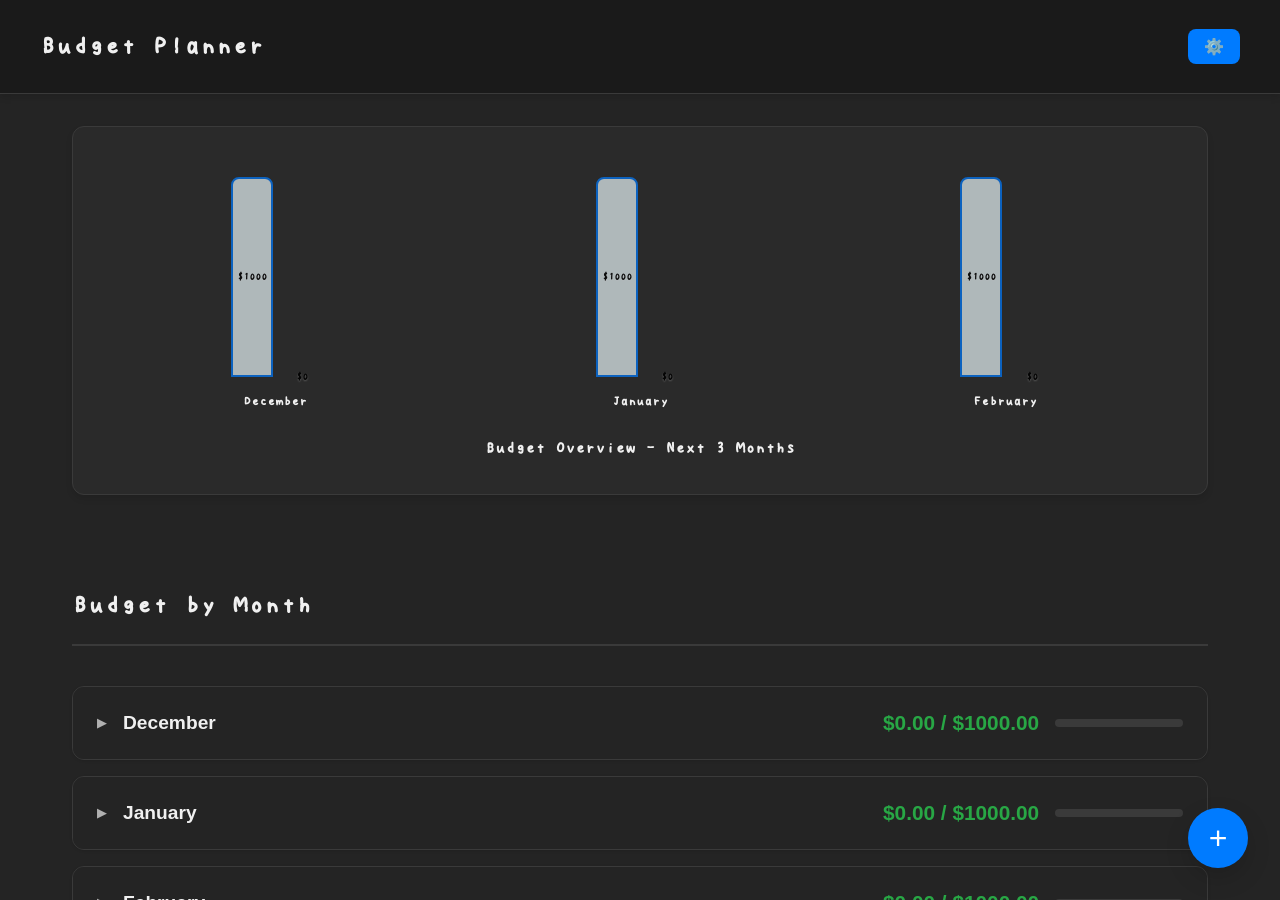
==== index.html @ 9fd1c49a "graph fixes and dragging fixes" ====
<!doctype html>
<html lang="en">
  <head>
    <meta charset="UTF-8" />
    <meta name="viewport" content="width=device-width, initial-scale=1.0" />
    <meta name="description" content="Budget Planner - Plan your monthly budget and track spending with custom lists" />
    <meta name="theme-color" content="#007bff" />
    <meta name="apple-mobile-web-app-capable" content="yes" />
    <meta name="apple-mobile-web-app-status-bar-style" content="black-translucent" />
    <meta name="apple-mobile-web-app-title" content="Budget Planner" />

    <link rel="manifest" href="/manifest.json" />
    <link rel="icon" type="image/svg+xml" href="/vite.svg" />
    <link rel="apple-touch-icon" href="/icons/apple-touch-icon.png" />

    <title>Budget Planner</title>
    <script type="module" crossorigin src="https://kat-the-kat.github.io/BudgetPlannerApp/assets/index-BSyEYRcj.js"></script>
    <link rel="stylesheet" crossorigin href="https://kat-the-kat.github.io/BudgetPlannerApp/assets/index-BJJM80VY.css">
  </head>
  <body>
    <div id="root"></div>

    <script>
      if ('serviceWorker' in navigator) {
        window.addEventListener('load', () => {
          navigator.serviceWorker.register('/sw.js').catch(() => {
            // Service worker registration failed, app will still work
          });
        });
      }
    </script>
  </body>
</html>
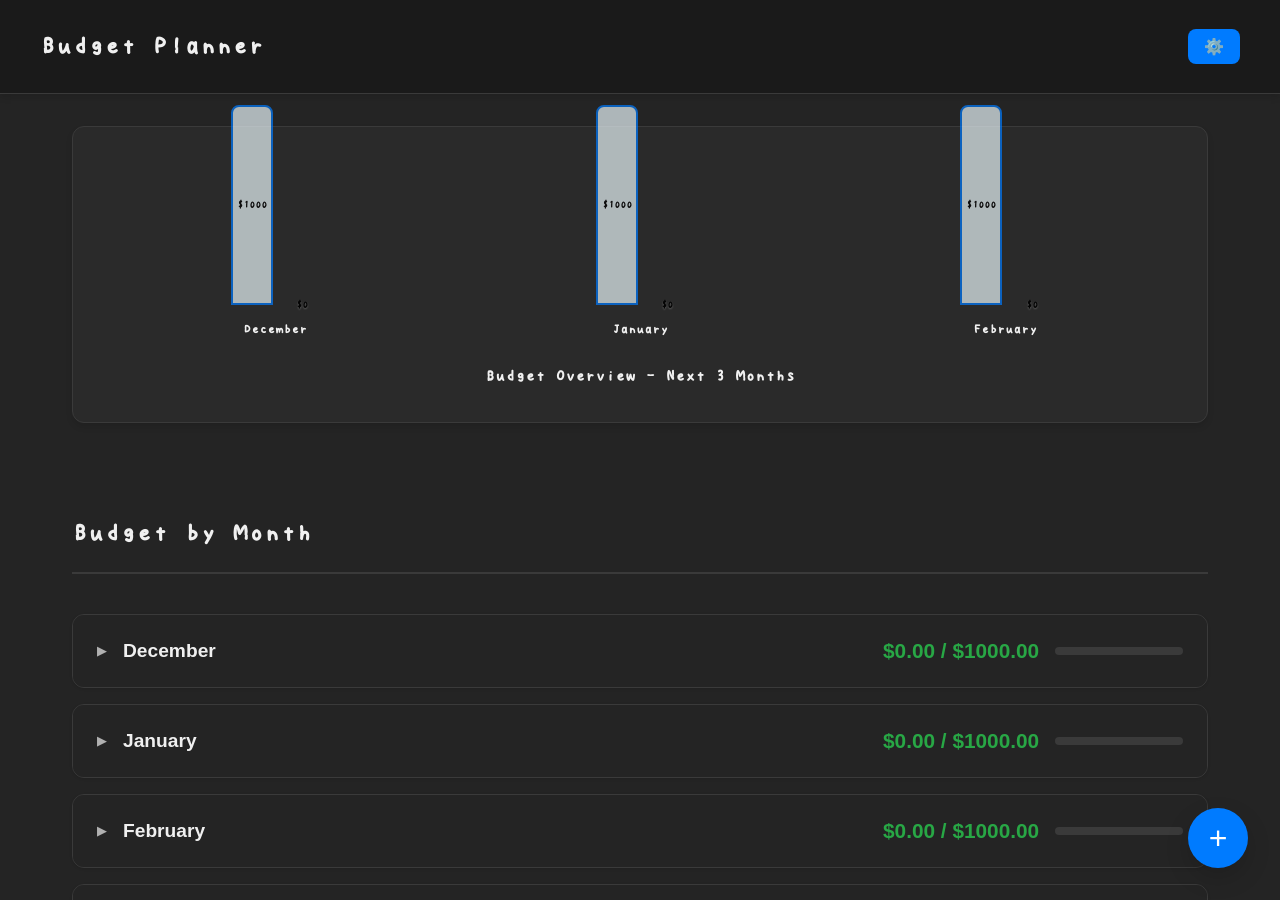
==== commit 93672a04: "graph fix" ====
--- a/index.html
+++ b/index.html
@@ -14,8 +14,8 @@
     <link rel="apple-touch-icon" href="/icons/apple-touch-icon.png" />
 
     <title>Budget Planner</title>
-    <script type="module" crossorigin src="https://kat-the-kat.github.io/BudgetPlannerApp/assets/index-BSyEYRcj.js"></script>
-    <link rel="stylesheet" crossorigin href="https://kat-the-kat.github.io/BudgetPlannerApp/assets/index-BJJM80VY.css">
+    <script type="module" crossorigin src="https://kat-the-kat.github.io/BudgetPlannerApp/assets/index-BXq7tAff.js"></script>
+    <link rel="stylesheet" crossorigin href="https://kat-the-kat.github.io/BudgetPlannerApp/assets/index-J8LOmpBS.css">
   </head>
   <body>
     <div id="root"></div>
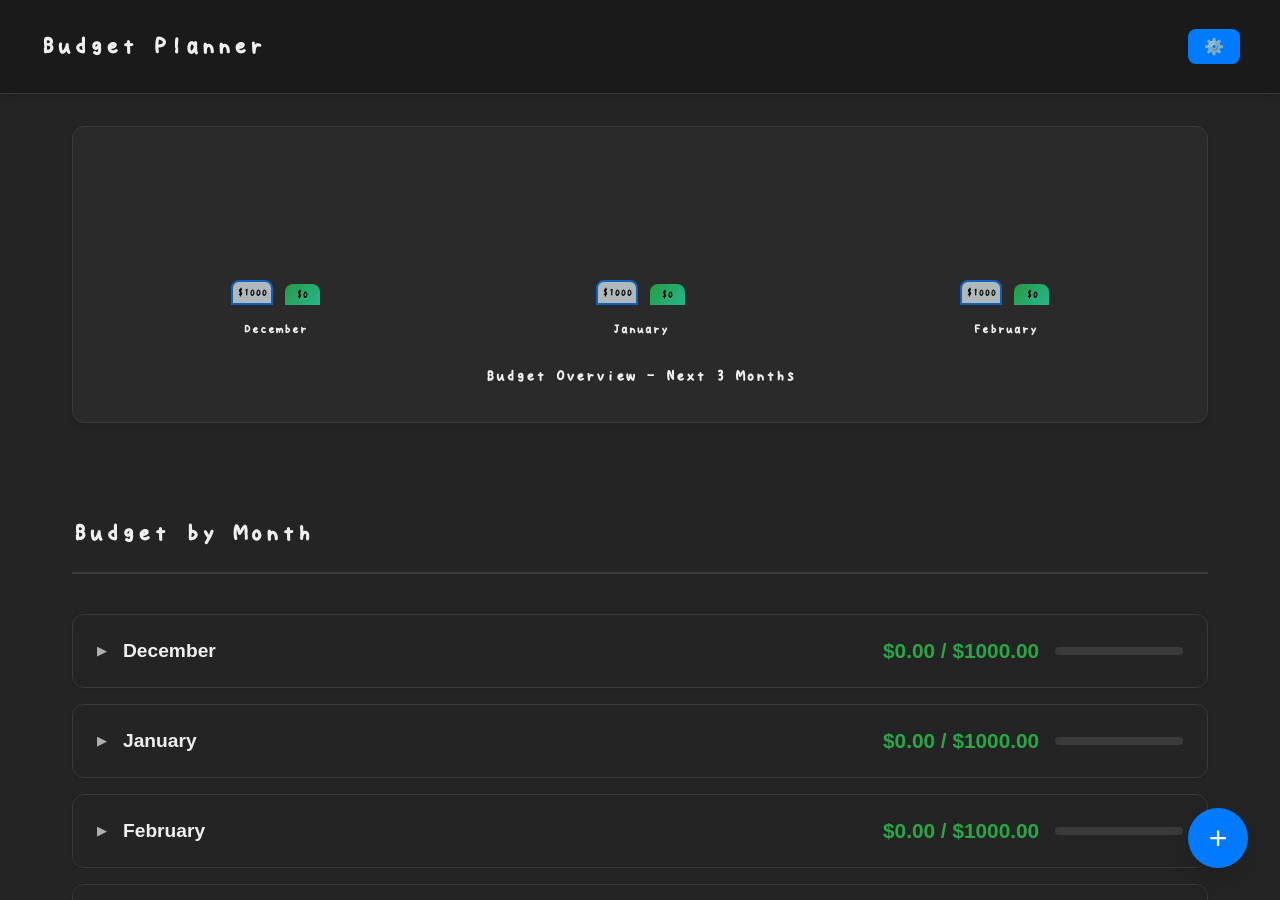
==== commit 383c813e: "Graph fixes" ====
--- a/index.html
+++ b/index.html
@@ -1,33 +1,33 @@
-<!doctype html>
-<html lang="en">
-  <head>
-    <meta charset="UTF-8" />
-    <meta name="viewport" content="width=device-width, initial-scale=1.0" />
-    <meta name="description" content="Budget Planner - Plan your monthly budget and track spending with custom lists" />
-    <meta name="theme-color" content="#007bff" />
-    <meta name="apple-mobile-web-app-capable" content="yes" />
-    <meta name="apple-mobile-web-app-status-bar-style" content="black-translucent" />
-    <meta name="apple-mobile-web-app-title" content="Budget Planner" />
-
-    <link rel="manifest" href="/manifest.json" />
-    <link rel="icon" type="image/svg+xml" href="/vite.svg" />
-    <link rel="apple-touch-icon" href="/icons/apple-touch-icon.png" />
-
-    <title>Budget Planner</title>
-    <script type="module" crossorigin src="https://kat-the-kat.github.io/BudgetPlannerApp/assets/index-BXq7tAff.js"></script>
-    <link rel="stylesheet" crossorigin href="https://kat-the-kat.github.io/BudgetPlannerApp/assets/index-J8LOmpBS.css">
-  </head>
-  <body>
-    <div id="root"></div>
-
-    <script>
-      if ('serviceWorker' in navigator) {
-        window.addEventListener('load', () => {
-          navigator.serviceWorker.register('/sw.js').catch(() => {
-            // Service worker registration failed, app will still work
-          });
-        });
-      }
-    </script>
-  </body>
-</html>
+<!doctype html>
+<html lang="en">
+  <head>
+    <meta charset="UTF-8" />
+    <meta name="viewport" content="width=device-width, initial-scale=1.0" />
+    <meta name="description" content="Budget Planner - Plan your monthly budget and track spending with custom lists" />
+    <meta name="theme-color" content="#007bff" />
+    <meta name="apple-mobile-web-app-capable" content="yes" />
+    <meta name="apple-mobile-web-app-status-bar-style" content="black-translucent" />
+    <meta name="apple-mobile-web-app-title" content="Budget Planner" />
+
+    <link rel="manifest" href="/manifest.json" />
+    <link rel="icon" type="image/svg+xml" href="/vite.svg" />
+    <link rel="apple-touch-icon" href="/icons/apple-touch-icon.png" />
+
+    <title>Budget Planner</title>
+    <script type="module" crossorigin src="/assets/index-CW506clV.js"></script>
+    <link rel="stylesheet" crossorigin href="/assets/index-n8dyeyCs.css">
+  </head>
+  <body>
+    <div id="root"></div>+
+    <script>
+      if ('serviceWorker' in navigator) {
+        window.addEventListener('load', () => {
+          navigator.serviceWorker.register('/sw.js').catch(() => {
+            // Service worker registration failed, app will still work
+          });
+        });
+      }
+    </script>
+  </body>
+</html>
--- a/assets/index-n8dyeyCs.css
+++ b/assets/index-n8dyeyCs.css
@@ -0,0 +1 @@
+.budget-chart{background-color:var(--background-color);border-radius:var(--border-radius-lg);padding:var(--spacing-xl);box-shadow:var(--shadow-md);margin-bottom:var(--spacing-xl);border:1px solid var(--border-color);max-height:33vh;display:flex;flex-direction:column}.budget-chart h3{margin-top:var(--spacing-lg);margin-bottom:0;color:var(--text-color);font-size:1.3rem;text-align:center;flex-shrink:0}.chart-container{display:flex;justify-content:space-around;align-items:flex-end;gap:var(--spacing-lg);flex:1;overflow:visible;min-height:0;margin-top:var(--spacing-lg)}.chart-bar-wrapper{flex:1;display:flex;flex-direction:column;align-items:center;gap:var(--spacing-md)}.bar-label{font-weight:700;color:var(--text-color);text-align:center;font-size:1.05rem}.bar-container{display:flex;align-items:flex-end;gap:12px;height:100%;width:100%;justify-content:center;min-height:150px;max-height:250px;overflow:hidden}.bar{min-width:40px;position:relative;border-radius:var(--border-radius-md) var(--border-radius-md) 0 0;display:flex;align-items:center;justify-content:center;transition:all .2s ease}.bar:hover{transform:scaleY(1.05);filter:brightness(1.1)}.budget-bar{background-color:#e8f4f8;border:2px solid var(--primary-color);opacity:.7}.spent-bar{min-width:35px;opacity:.9}.spent-bar.under-budget{background:linear-gradient(135deg,var(--success-color) 0%,#20c997 100%)}.spent-bar.over-budget{background:linear-gradient(135deg,var(--danger-color) 0%,#fd7e14 100%)}.bar-label-small{color:#000;font-weight:600;font-size:.8rem;text-shadow:0 1px 2px rgba(255,255,255,.3);padding:var(--spacing-xs);text-align:center;word-break:break-word}@media (max-width: 768px){.budget-chart{padding:var(--spacing-lg);overflow-x:auto;max-height:35vh}.chart-container{min-height:0;gap:var(--spacing-md);padding:0 var(--spacing-md)}.bar-container{min-height:120px;max-height:200px}.chart-bar-wrapper{gap:var(--spacing-sm);min-width:80px}.bar-label{font-size:.85rem}.bar-label-small{font-size:.7rem}}@media (max-width: 480px){.budget-chart{padding:var(--spacing-md);overflow-x:auto;max-height:35vh}.budget-chart h3{font-size:1.1rem}.chart-container{min-height:0;gap:var(--spacing-sm);padding:0 var(--spacing-sm)}.bar-container{min-height:100px;max-height:180px;gap:8px}.bar{min-width:30px}.spent-bar{min-width:25px}.bar-label{font-size:.75rem}.bar-label-small{font-size:.65rem;padding:4px}}.month-dropdown{background-color:var(--background-color);border-radius:var(--border-radius-lg);box-shadow:var(--shadow-sm);overflow:hidden;transition:all .2s ease;border:1px solid var(--border-color)}.month-dropdown:hover{box-shadow:var(--shadow-md)}.month-header{width:100%;background-color:var(--surface-color);border:none;padding:var(--spacing-lg);display:flex;justify-content:space-between;align-items:center;gap:var(--spacing-md);cursor:pointer;font-size:1rem;transition:background-color .2s ease}.month-header:hover{background-color:var(--border-color);color:var(--text-color)}.month-header:hover .month-name,.month-header:hover .budget-amount{color:var(--text-color)}.month-header.drag-over{background-color:#007bff1a;border-bottom:2px dashed var(--primary-color)}.month-left{display:flex;align-items:center;gap:var(--spacing-md);flex:1;text-align:left}.chevron{font-size:.8rem;transition:transform .3s ease;color:var(--text-light)}.month-name{font-size:1.2rem;font-weight:600;color:var(--text-color)}.budget-status{display:flex;align-items:center;gap:var(--spacing-md);flex:0 0 300px}.budget-amount{font-size:.95rem;font-weight:600;min-width:150px;text-align:right;white-space:nowrap}.budget-amount.over-budget{color:var(--danger-color)}.budget-amount.under-budget{color:var(--success-color)}.budget-indicator{flex:1;height:8px;background-color:var(--border-color);border-radius:4px;overflow:hidden;min-width:100px}.budget-bar-fill{height:100%;border-radius:4px;transition:all .3s ease}.month-content{padding:var(--spacing-lg);background-color:var(--background-color);border-top:1px solid var(--border-color)}.empty-state p{margin:0}.item-card{background-color:var(--surface-color);border:1px solid var(--border-color);border-radius:var(--border-radius-md);overflow:hidden;cursor:pointer;transition:all .2s ease;-webkit-touch-callout:none;-webkit-user-select:none;user-select:none;touch-action:none;-webkit-user-drag:element;-webkit-tap-highlight-color:transparent}@media (max-width: 768px){.month-header{flex-direction:column;align-items:flex-start;gap:var(--spacing-md)}.budget-status{flex:1;width:100%;flex-direction:column;align-items:flex-start}.budget-amount{text-align:left;min-width:unset}.budget-indicator{width:100%;min-width:unset}.items-grid{grid-template-columns:repeat(auto-fill,minmax(120px,1fr))}}@media (max-width: 480px){.month-header{padding:var(--spacing-md)}.items-grid{grid-template-columns:repeat(auto-fill,minmax(100px,1fr))}.item-thumbnail{height:100px}}.modal-content{font-family:Segoe UI,-apple-system,BlinkMacSystemFont,Roboto,sans-serif}.add-item-form{padding:var(--spacing-lg);display:flex;flex-direction:column;gap:var(--spacing-md);flex:1;overflow-y:auto}.form-group{display:flex;flex-direction:column}.form-group label{font-weight:600;margin-bottom:var(--spacing-sm);color:var(--text-color);font-size:.95rem}.form-group input,.form-group select{padding:var(--spacing-md);border:1px solid var(--border-color);border-radius:var(--border-radius-md);font-size:1rem;transition:all .2s ease}.form-group input:focus,.form-group select:focus{outline:none;border-color:var(--primary-color);box-shadow:0 0 0 3px #007bff1a}.form-group input[type=file]{padding:var(--spacing-sm);cursor:pointer}.image-preview{margin-top:var(--spacing-md);text-align:center}.image-preview img{max-width:100%;max-height:200px;border-radius:var(--border-radius-md);box-shadow:var(--shadow-md);margin-bottom:var(--spacing-md)}.remove-image-btn{background-color:var(--danger-color);color:#fff;padding:var(--spacing-sm) var(--spacing-md);border:none;border-radius:var(--border-radius-md);cursor:pointer;font-weight:500;transition:all .2s ease}.remove-image-btn:hover{background-color:#c82333}.form-actions button{flex:1;padding:var(--spacing-md);font-size:1rem;font-weight:600;border:none;border-radius:var(--border-radius-md);cursor:pointer;transition:all .2s ease}.form-actions .btn-primary:hover{background-color:var(--primary-dark);transform:translateY(-2px)}@media (max-width: 480px){.add-item-form{gap:var(--spacing-md)}.form-actions{flex-direction:column}.form-actions button{width:100%}}.modal-content.item-details{max-width:600px;font-family:Segoe UI,-apple-system,BlinkMacSystemFont,Roboto,sans-serif}.item-details-body{padding:var(--spacing-lg);flex:1;overflow-y:auto}.item-image-container{text-align:center;margin-bottom:var(--spacing-lg)}.item-image-large{max-width:100%;max-height:300px;border-radius:var(--border-radius-md);box-shadow:var(--shadow-md)}.item-info{display:flex;flex-direction:column;gap:var(--spacing-md)}.info-row{display:flex;justify-content:space-between;align-items:flex-start;padding:var(--spacing-md);background-color:var(--surface-color);border-radius:var(--border-radius-md)}.info-label{font-weight:600;color:var(--text-light);flex:0 0 100px}.info-value{color:var(--text-color);word-break:break-word;flex:1}.info-value a{color:var(--primary-color);text-decoration:none;transition:all .2s ease}.info-value a:hover{text-decoration:underline;color:var(--primary-dark)}.edit-form{display:flex;flex-direction:column;gap:var(--spacing-md)}.edit-form .form-group{display:flex;flex-direction:column}.edit-form .form-group label{font-weight:600;margin-bottom:var(--spacing-sm);color:var(--text-color)}.edit-form .form-group input,.edit-form .form-group select{padding:var(--spacing-md);border:1px solid var(--border-color);border-radius:var(--border-radius-md);font-size:1rem;transition:all .2s ease}.edit-form .form-group input:focus,.edit-form .form-group select:focus{outline:none;border-color:var(--primary-color);box-shadow:0 0 0 3px #007bff1a}.item-actions{display:flex;gap:var(--spacing-md);margin-top:var(--spacing-lg);padding-top:var(--spacing-lg);border-top:1px solid var(--border-color)}.item-actions button{flex:1;padding:var(--spacing-md);font-weight:600;border:none;border-radius:var(--border-radius-md);cursor:pointer;transition:all .2s ease}.item-actions .btn-secondary{background-color:var(--surface-color);color:var(--text-color);border:1px solid var(--border-color)}.item-actions .btn-secondary:hover{background-color:var(--border-color)}.item-actions .btn-danger{background-color:var(--danger-color);color:#fff}.item-actions .btn-danger:hover{background-color:#c82333}.form-actions{display:flex;gap:var(--spacing-md);margin-top:var(--spacing-md)}.form-actions button{flex:1;padding:var(--spacing-md);font-weight:600;border:none;border-radius:var(--border-radius-md);cursor:pointer;transition:all .2s ease}.form-actions .btn-primary{background-color:var(--primary-color);color:#fff}.form-actions .btn-primary:hover{background-color:var(--primary-dark)}.form-actions .btn-secondary{background-color:var(--surface-color);color:var(--text-color);border:1px solid var(--border-color)}.form-actions .btn-secondary:hover{background-color:var(--border-color)}@media (max-width: 480px){.info-row{flex-direction:column;gap:var(--spacing-sm)}.info-label{flex:1}.item-actions{flex-direction:column}.item-actions button{width:100%}.form-actions{flex-direction:column}.form-actions button{width:100%}}.modal-overlay{position:fixed;top:0;left:0;right:0;bottom:0;background-color:#00000080;display:flex;align-items:center;justify-content:center;z-index:1000;animation:fadeIn .2s ease}@keyframes fadeIn{0%{opacity:0}to{opacity:1}}.modal-content{background-color:#fff;border-radius:var(--border-radius-lg);box-shadow:var(--shadow-lg);max-width:500px;width:90%;max-height:90vh;overflow:hidden;animation:slideUp .3s ease;display:flex;flex-direction:column}@keyframes slideUp{0%{transform:translateY(30px);opacity:0}to{transform:translateY(0);opacity:1}}.modal-header{display:flex;justify-content:space-between;align-items:center;padding:var(--spacing-lg);border-bottom:1px solid var(--border-color);background-color:var(--surface-color)}.modal-header h2{margin:0;font-size:1.5rem}.close-btn{background:none;border:none;font-size:1.5rem;cursor:pointer;color:var(--text-light);padding:0;width:32px;height:32px;display:flex;align-items:center;justify-content:center;transition:all .2s ease}.close-btn:hover{color:var(--text-color);background-color:var(--border-color);border-radius:var(--border-radius-md)}@media (max-width: 480px){.modal-content{width:95%;max-height:95vh}.modal-header{flex-direction:column;align-items:flex-start;gap:var(--spacing-md)}.close-btn{align-self:flex-end}}.modal-content.settings{max-width:700px;max-height:90vh;font-family:Segoe UI,-apple-system,BlinkMacSystemFont,Roboto,sans-serif}.settings-content{padding:var(--spacing-lg);overflow-y:auto;flex:1}.settings-section{margin-bottom:var(--spacing-xl);padding-bottom:var(--spacing-xl);border-bottom:1px solid var(--border-color)}.settings-section:last-child{border-bottom:none;margin-bottom:0;padding-bottom:0}.settings-section h3{font-size:1.5rem;margin-bottom:var(--spacing-md);color:var(--text-color)}.section-description{color:var(--text-light);font-size:1.1rem;margin-bottom:var(--spacing-lg)}.settings-option{margin-bottom:var(--spacing-lg)}.settings-option label{display:block;font-weight:600;margin-bottom:var(--spacing-sm);color:var(--text-color);font-size:1.15rem}.settings-option select{width:100%;padding:var(--spacing-md);border:1px solid var(--border-color);border-radius:var(--border-radius-md);font-size:1.1rem;transition:all .2s ease}.settings-option select:focus{outline:none;border-color:var(--primary-color);box-shadow:0 0 0 3px #007bff1a}.add-list-form{display:flex;gap:var(--spacing-md);margin-bottom:var(--spacing-lg)}.add-list-form input{flex:1;padding:var(--spacing-md);border:1px solid var(--border-color);border-radius:var(--border-radius-md);font-size:1.1rem;font-size:1rem;transition:all .2s ease}.add-list-form input:focus{outline:none;border-color:var(--primary-color);box-shadow:0 0 0 3px #007bff1a}.add-list-form button{padding:var(--spacing-md) var(--spacing-lg);background-color:var(--primary-color);color:#fff;border:none;border-radius:var(--border-radius-md);font-weight:600;cursor:pointer;transition:all .2s ease;white-space:nowrap}.add-list-form button:hover{background-color:var(--primary-dark);transform:translateY(-2px)}.custom-lists h4{font-size:1.1rem;margin-bottom:var(--spacing-md);color:var(--text-color)}.list-item{display:flex;justify-content:space-between;align-items:center;padding:var(--spacing-md);background-color:var(--surface-color);border-radius:var(--border-radius-md);margin-bottom:var(--spacing-md);transition:all .2s ease}.list-item:hover{background-color:#f0f0f0}.list-info{display:flex;align-items:center;gap:var(--spacing-md);flex:1}.list-name{font-weight:600;color:var(--text-color)}.list-count{color:var(--text-light);font-size:.9rem}.btn-delete{background-color:var(--danger-color);color:#fff;padding:var(--spacing-sm) var(--spacing-md);border:none;border-radius:var(--border-radius-md);cursor:pointer;font-weight:500;transition:all .2s ease;white-space:nowrap}.budgets-grid{display:grid;grid-template-columns:repeat(auto-fill,minmax(150px,1fr));gap:var(--spacing-md)}.budget-item{background-color:var(--surface-color);border:1px solid var(--border-color);border-radius:var(--border-radius-md);padding:var(--spacing-md);transition:all .2s ease}.budget-item:hover{border-color:var(--primary-color);box-shadow:var(--shadow-sm)}.budget-display{display:flex;flex-direction:column;align-items:center;gap:var(--spacing-md);cursor:pointer}.month-label{font-weight:600;color:var(--text-color);font-size:.95rem}.budget-amount{font-size:1.3rem;font-weight:700;color:var(--primary-color)}.budget-edit{display:flex;flex-direction:column;gap:var(--spacing-md)}.budget-edit input{padding:var(--spacing-md);border:1px solid var(--primary-color);border-radius:var(--border-radius-md);font-size:1rem;text-align:center;font-weight:600;transition:all .2s ease}.budget-edit input:focus{outline:none;box-shadow:0 0 0 3px #007bff1a}.edit-actions{display:flex;gap:var(--spacing-sm)}.edit-actions button{flex:1;padding:6px 12px;font-size:.85rem;border:none;border-radius:var(--border-radius-md);cursor:pointer;font-weight:600;transition:all .2s ease}.edit-actions .btn-primary{background-color:var(--primary-color);color:#fff}.budget-form-inline{margin-bottom:var(--spacing-lg)}.budget-form-inline label{display:block;font-weight:600;margin-bottom:var(--spacing-md);color:var(--text-color);font-size:1.15rem}.input-group{display:flex;gap:var(--spacing-md)}.input-group input{flex:1;padding:var(--spacing-md);border:1px solid var(--border-color);border-radius:var(--border-radius-md);font-size:1.1rem;min-width:150px}.input-group button{padding:var(--spacing-md) var(--spacing-lg);font-size:1rem;font-weight:600;min-width:140px;white-space:nowrap}.dropdown-section{margin-top:var(--spacing-lg)}.dropdown-toggle{width:100%;background-color:var(--surface-color);color:var(--text-color);padding:var(--spacing-md) var(--spacing-lg);border:1px solid var(--border-color);border-radius:var(--border-radius-md);font-size:1.15rem;font-weight:600;cursor:pointer;transition:all .2s ease;text-align:left}.dropdown-toggle:hover{background-color:var(--border-color)}.custom-lists{margin-top:var(--spacing-lg)}.custom-list-item{background-color:var(--surface-color);border:1px solid var(--border-color);border-radius:var(--border-radius-md);margin-bottom:var(--spacing-md);overflow:hidden}.custom-list-header{display:flex;align-items:center;gap:var(--spacing-md);padding:var(--spacing-md) var(--spacing-lg);background-color:var(--surface-color);cursor:pointer;transition:background-color .2s ease}.custom-list-header:hover{background-color:var(--border-color)}.list-toggle{background:none;border:none;color:var(--text-color);font-size:1rem;cursor:pointer;padding:0;min-width:20px;text-align:center}.list-info{flex:1;display:flex;gap:var(--spacing-md);align-items:center}.list-name{font-weight:600;color:var(--text-color);font-size:1.1rem}.list-count{color:var(--text-light);font-size:1rem}.list-items-container{padding:var(--spacing-lg);border-top:1px solid var(--border-color);background-color:var(--background-color)}.list-items-container .items-grid{grid-template-columns:repeat(auto-fill,minmax(120px,1fr))}.item-details-card{padding:var(--spacing-md);text-align:center}.item-title{font-weight:600;color:var(--text-color);font-size:.95rem;word-break:break-word;margin-bottom:var(--spacing-xs)}.item-price{color:var(--primary-color);font-weight:600;font-size:.9rem}.edit-actions .btn-primary:hover{background-color:var(--primary-dark)}.edit-actions .btn-secondary{background-color:var(--surface-color);color:var(--text-color);border:1px solid var(--border-color)}.edit-actions .btn-secondary:hover{background-color:var(--border-color)}.list-items-container{padding:var(--spacing-lg);border-top:1px solid var(--border-color);background-color:var(--background-color);margin-top:var(--spacing-md)}.error-message{background-color:#f8d7da;border:1px solid #f5c6cb;color:#721c24;padding:var(--spacing-md);border-radius:var(--border-radius-md);margin-top:var(--spacing-md)}.toggle-switch{display:flex;align-items:center;gap:var(--spacing-md)}.toggle-switch input[type=checkbox]{width:50px;height:28px;cursor:pointer;-moz-appearance:none;appearance:none;-webkit-appearance:none;background-color:var(--surface-color);border:1px solid var(--border-color);border-radius:14px;position:relative;transition:background-color .3s ease;outline:none}.toggle-switch input[type=checkbox]:checked{background-color:var(--primary-color)}.toggle-switch input[type=checkbox]:before{content:"";position:absolute;width:24px;height:24px;border-radius:50%;background-color:#fff;top:2px;left:2px;transition:transform .3s ease}.toggle-switch input[type=checkbox]:checked:before{transform:translate(22px)}.toggle-label{font-weight:600;color:var(--text-color);min-width:40px}@media (max-width: 600px){.budgets-grid{grid-template-columns:repeat(auto-fill,minmax(120px,1fr))}.add-list-form{flex-direction:column}.add-list-form input,.add-list-form button{width:100%}}@media (max-width: 480px){.modal-content.settings{width:95%}.settings-content{padding:var(--spacing-md)}.budgets-grid{grid-template-columns:repeat(2,1fr)}.list-item{flex-direction:column;align-items:flex-start}.btn-delete{width:100%;margin-top:var(--spacing-md)}}.app{display:flex;flex-direction:column;height:100vh;background-color:var(--surface-color)}.app-header{background-color:var(--background-color);color:var(--text-color);padding:var(--spacing-lg) var(--spacing-xl);box-shadow:var(--shadow-md);z-index:10;border-bottom:1px solid var(--border-color)}.header-content{max-width:1200px;margin:0 auto;display:flex;justify-content:space-between;align-items:center}.header-content h1{margin:0;font-size:2rem}.settings-btn{background-color:var(--primary-color);color:#fff;padding:var(--spacing-sm) var(--spacing-md);border-radius:var(--border-radius-md);cursor:pointer;font-weight:500;transition:all .2s ease;border:none}.settings-btn:hover{background-color:var(--primary-dark);transform:scale(1.05)}body.dark-mode .app-header{background-color:#1a1a1a;color:#f0f0f0;border-bottom-color:#3a3a3a}.app-main{flex:1;overflow-y:auto;padding:var(--spacing-xl);max-width:1200px;margin:0 auto;width:100%;position:relative}.content-sections{display:flex;flex-direction:column;gap:var(--spacing-xl)}.months-section{display:flex;flex-direction:column;gap:var(--spacing-md)}.months-section h2,.custom-lists-section h2{margin-top:var(--spacing-lg);margin-bottom:var(--spacing-lg);color:var(--text-color);border-bottom:2px solid var(--border-color);padding-bottom:var(--spacing-md)}.custom-lists-section{display:flex;flex-direction:column;gap:var(--spacing-lg)}.custom-list{background-color:#fff;border-radius:var(--border-radius-lg);padding:var(--spacing-lg);box-shadow:var(--shadow-sm)}.custom-list h3{margin-bottom:var(--spacing-md);color:var(--primary-color)}.items-grid{display:grid;grid-template-columns:repeat(auto-fill,minmax(150px,1fr));gap:var(--spacing-md)}.item-card{background-color:#fff;border:1px solid var(--border-color);border-radius:var(--border-radius-md);overflow:hidden;cursor:pointer;transition:all .2s ease}.item-card:hover{transform:translateY(-4px);box-shadow:var(--shadow-md);border-color:var(--primary-color)}.item-thumbnail{width:100%;height:120px;overflow:hidden;background-color:var(--surface-color);display:flex;align-items:center;justify-content:center}.item-thumbnail img{width:100%;height:100%;object-fit:cover}.item-info{padding:var(--spacing-md)}.item-title{font-size:.95rem;font-weight:600;margin-bottom:var(--spacing-sm);overflow:hidden;text-overflow:ellipsis;white-space:nowrap}.item-price{font-size:1.1rem;font-weight:700;color:var(--success-color)}.add-item-btn{position:fixed;bottom:var(--spacing-xl);right:var(--spacing-xl);width:60px;height:60px;border-radius:50%;background-color:var(--primary-color);color:#fff;font-size:2rem;display:flex;align-items:center;justify-content:center;box-shadow:var(--shadow-lg);transition:all .2s ease;z-index:5}.add-item-btn:hover{background-color:var(--primary-dark);transform:scale(1.1);box-shadow:0 12px 28px #0003}.item-card.dragging{opacity:.5;cursor:grabbing}.item-card{cursor:grab}.item-card:active{cursor:grabbing}.month-content.drop-target{min-height:100px;transition:background-color .2s ease}.month-content.drag-over{background-color:#007bff1a;border:2px dashed var(--primary-color)}@media (max-width: 768px){.app-main{padding:var(--spacing-lg)}.app-header{padding:var(--spacing-md) var(--spacing-lg)}.header-content{flex-direction:column;gap:var(--spacing-md);text-align:center}.header-content h1{font-size:1.3rem;margin:0}.items-grid{grid-template-columns:repeat(auto-fill,minmax(120px,1fr))}.add-item-btn{bottom:var(--spacing-lg);right:var(--spacing-lg);width:50px;height:50px;font-size:1.5rem}}@media (max-width: 480px){.app-main{padding:var(--spacing-md)}.app-header{padding:var(--spacing-sm) var(--spacing-md)}.header-content h1{font-size:1rem;margin:0}.items-grid{grid-template-columns:repeat(auto-fill,minmax(100px,1fr))}.add-item-btn{bottom:var(--spacing-md);right:var(--spacing-md)}}@font-face{font-family:CustomFont;src:url(/assets/custom-font-tYfWvUGU.ttf) format("truetype");font-weight:400;font-style:normal}*{margin:0;padding:0;box-sizing:border-box}:root{--primary-color: #007bff;--primary-dark: #0056b3;--primary-light: #e7f3ff;--success-color: #28a745;--danger-color: #dc3545;--warning-color: #ffc107;--info-color: #17a2b8;--text-color: #212529;--text-light: #6c757d;--background-color: #ffffff;--surface-color: #f8f9fa;--border-color: #dee2e6;--spacing-xs: 4px;--spacing-sm: 8px;--spacing-md: 16px;--spacing-lg: 24px;--spacing-xl: 32px;--border-radius-sm: 4px;--border-radius-md: 8px;--border-radius-lg: 12px;--shadow-sm: 0 1px 3px rgba(0, 0, 0, .1);--shadow-md: 0 4px 6px rgba(0, 0, 0, .1);--shadow-lg: 0 10px 25px rgba(0, 0, 0, .15)}body{font-family:CustomFont,Segoe UI,-apple-system,BlinkMacSystemFont,Roboto,Oxygen,Ubuntu,Cantarell,Fira Sans,Droid Sans,Helvetica Neue,sans-serif;-webkit-font-smoothing:antialiased;-moz-osx-font-smoothing:grayscale;background-color:var(--surface-color);color:var(--text-color)}html,body,#root{height:100%;width:100%}h1,h2,h3,h4,h5,h6{margin-bottom:var(--spacing-md);font-weight:600;line-height:1.4}h1{font-size:2.5rem}h2{font-size:2rem}h3{font-size:1.5rem}h4{font-size:1.25rem}p{margin-bottom:var(--spacing-md);line-height:1.6;color:var(--text-light)}button{cursor:pointer;border:none;border-radius:var(--border-radius-md);font-size:1rem;font-weight:500;padding:var(--spacing-sm) var(--spacing-md);transition:all .2s ease}.btn-primary{background-color:var(--primary-color);color:#fff}.btn-primary:hover{background-color:var(--primary-dark);transform:translateY(-2px);box-shadow:var(--shadow-md)}.btn-secondary{background-color:var(--surface-color);color:var(--text-color);border:1px solid var(--border-color)}.btn-secondary:hover{background-color:var(--border-color)}.btn-danger{background-color:var(--danger-color);color:#fff}.btn-danger:hover{background-color:#c82333}.btn-delete{background-color:var(--danger-color);color:#fff;padding:6px 12px;font-size:.875rem}.btn-delete:hover{background-color:#c82333}.btn-secondary.small,.btn-primary.small{padding:6px 12px;font-size:.875rem}input,select,textarea{width:100%;padding:var(--spacing-sm) var(--spacing-md);border:1px solid var(--border-color);border-radius:var(--border-radius-md);font-size:1rem;font-family:inherit;transition:border-color .2s ease}input:focus,select:focus,textarea:focus{outline:none;border-color:var(--primary-color);box-shadow:0 0 0 3px var(--primary-light)}.form-group{margin-bottom:var(--spacing-lg)}.form-group label{display:block;margin-bottom:var(--spacing-sm);font-weight:500;color:var(--text-color)}.error-message{color:var(--danger-color);font-size:.875rem;margin-top:var(--spacing-sm)}.container{max-width:1200px;margin:0 auto;padding:var(--spacing-md)}.empty-state{text-align:center;padding:var(--spacing-xl);color:var(--text-light);background-color:var(--surface-color);border-radius:var(--border-radius-md)}::-webkit-scrollbar{width:8px;height:8px}::-webkit-scrollbar-track{background:var(--surface-color)}::-webkit-scrollbar-thumb{background:var(--border-color);border-radius:4px}::-webkit-scrollbar-thumb:hover{background:var(--text-light)}body.dark-mode{--text-color: #f0f0f0;--text-light: #b0b0b0;--background-color: #1a1a1a;--surface-color: #242424;--border-color: #3a3a3a}body.dark-mode input,body.dark-mode select,body.dark-mode textarea{background-color:#2a2a2a;color:#f0f0f0;border-color:#3a3a3a}body.dark-mode input:focus,body.dark-mode select:focus,body.dark-mode textarea:focus{border-color:var(--primary-color);box-shadow:0 0 0 3px #007bff40}body.dark-mode .btn-secondary{background-color:#2a2a2a;color:#f0f0f0;border-color:#3a3a3a}body.dark-mode .btn-secondary:hover{background-color:#3a3a3a}body.dark-mode h1,body.dark-mode h2,body.dark-mode h3,body.dark-mode h4,body.dark-mode h5,body.dark-mode h6{color:#f0f0f0}body.dark-mode p{color:#b0b0b0}body.dark-mode .modal-overlay{background-color:#000000b3}body.dark-mode .modal-content{background-color:#1a1a1a;border-color:#3a3a3a}body.dark-mode .modal-content.settings{background-color:#1a1a1a;color:#f0f0f0}body.dark-mode .settings-section{border-bottom-color:#3a3a3a}body.dark-mode .settings-section h3{color:#f0f0f0}body.dark-mode .section-description{color:#b0b0b0}body.dark-mode .budget-item{background-color:#2a2a2a;border-color:#3a3a3a}body.dark-mode .budget-display{background-color:#242424;color:#f0f0f0}body.dark-mode .budget-display:hover{background-color:#2a2a2a}body.dark-mode .list-item{background-color:#2a2a2a;border-color:#3a3a3a}body.dark-mode .list-name{color:#f0f0f0}body.dark-mode .list-count{color:#b0b0b0}body.dark-mode .custom-list-item{background-color:#242424;border-color:#3a3a3a}body.dark-mode .custom-list-header{background-color:#242424}body.dark-mode .custom-list-header:hover{background-color:#2a2a2a}body.dark-mode .list-items-container{background-color:#1a1a1a;border-top-color:#3a3a3a}body.dark-mode .item-card{background-color:#242424;border-color:#3a3a3a}body.dark-mode .item-card:hover{background-color:#2a2a2a;border-color:var(--primary-color)}body.dark-mode .month-dropdown{background-color:#242424;border-color:#3a3a3a}body.dark-mode .month-content{background-color:#1a1a1a;border-top-color:#3a3a3a}body.dark-mode .month-header:hover .month-name,body.dark-mode .month-header:hover .budget-amount,body.dark-mode .item-title{color:#f0f0f0}body.dark-mode .item-details{background-color:#1a1a1a}body.dark-mode .item-info{background-color:#2a2a2a}body.dark-mode .info-label{color:#b0b0b0}body.dark-mode .info-value,body.dark-mode .form-group label{color:#f0f0f0}body.dark-mode .toggle-switch{background-color:#1a1a1a;border-color:#3a3a3a}body.dark-mode .toggle-switch input:checked+.toggle-label{color:#28a745}body.dark-mode .color-picker-group label{color:#f0f0f0}body.dark-mode .color-value{color:#b0b0b0;background-color:#2a2a2a}body.dark-mode .bulk-budget-form{background-color:#2a2a2a;border-color:#3a3a3a;color:#f0f0f0}body.dark-mode .settings-option label{color:#f0f0f0}body.dark-mode .chart-container{background-color:#2a2a2a;border-color:#3a3a3a}body.dark-mode canvas{filter:brightness(1.1) contrast(1.1)}body.dark-mode .budget-chart,body.dark-mode .month-dropdown{background-color:#2a2a2a;border-color:#3a3a3a}body.dark-mode .month-header:hover{background-color:#3a3a3a}body.dark-mode .month-header:hover .month-name,body.dark-mode .month-header:hover .budget-amount{color:#f0f0f0}.toggle-switch{display:inline-flex;align-items:center;gap:var(--spacing-md)}.toggle-switch input[type=checkbox]{-webkit-appearance:none;-moz-appearance:none;appearance:none;width:50px;height:28px;background-color:#ccc;border-radius:14px;cursor:pointer;position:relative;border:none;padding:0;margin:0;transition:background-color .3s ease}.toggle-switch input[type=checkbox]:checked{background-color:#28a745}.toggle-switch input[type=checkbox]:after{content:"";position:absolute;width:24px;height:24px;border-radius:50%;background-color:#fff;top:2px;left:2px;transition:transform .3s ease;box-shadow:0 2px 4px #0003}.toggle-switch input[type=checkbox]:checked:after{transform:translate(22px)}.toggle-switch input[type=checkbox]:active:after{width:26px}.toggle-label{font-weight:500;min-width:35px}body.dark-mode .toggle-switch input[type=checkbox]{background-color:var(--surface-color);border-color:#3a3a3a}body.dark-mode .toggle-switch input[type=checkbox]:checked{background-color:var(--primary-color)}body.dark-mode .toggle-label{color:#f0f0f0}
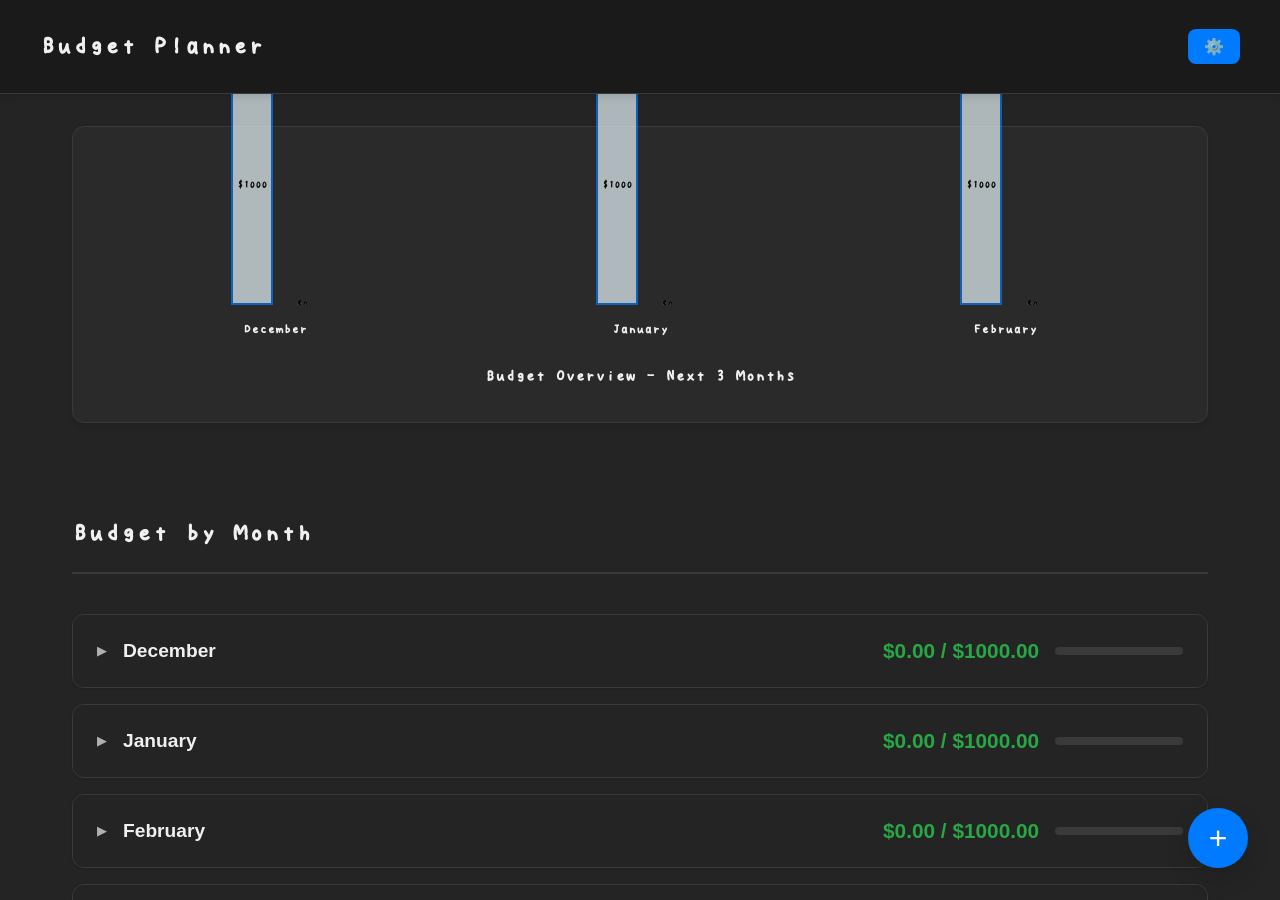
==== commit 6e3c702e: "more graph fixes" ====
--- a/index.html
+++ b/index.html
@@ -1,33 +1,33 @@
-<!doctype html>
-<html lang="en">
-  <head>
-    <meta charset="UTF-8" />
-    <meta name="viewport" content="width=device-width, initial-scale=1.0" />
-    <meta name="description" content="Budget Planner - Plan your monthly budget and track spending with custom lists" />
-    <meta name="theme-color" content="#007bff" />
-    <meta name="apple-mobile-web-app-capable" content="yes" />
-    <meta name="apple-mobile-web-app-status-bar-style" content="black-translucent" />
-    <meta name="apple-mobile-web-app-title" content="Budget Planner" />
-
-    <link rel="manifest" href="/manifest.json" />
-    <link rel="icon" type="image/svg+xml" href="/vite.svg" />
-    <link rel="apple-touch-icon" href="/icons/apple-touch-icon.png" />
-
-    <title>Budget Planner</title>
-    <script type="module" crossorigin src="/assets/index-CW506clV.js"></script>
-    <link rel="stylesheet" crossorigin href="/assets/index-n8dyeyCs.css">
-  </head>
-  <body>
-    <div id="root"></div>-
-    <script>
-      if ('serviceWorker' in navigator) {
-        window.addEventListener('load', () => {
-          navigator.serviceWorker.register('/sw.js').catch(() => {
-            // Service worker registration failed, app will still work
-          });
-        });
-      }
-    </script>
-  </body>
-</html>
+<!doctype html>
+<html lang="en">
+  <head>
+    <meta charset="UTF-8" />
+    <meta name="viewport" content="width=device-width, initial-scale=1.0" />
+    <meta name="description" content="Budget Planner - Plan your monthly budget and track spending with custom lists" />
+    <meta name="theme-color" content="#007bff" />
+    <meta name="apple-mobile-web-app-capable" content="yes" />
+    <meta name="apple-mobile-web-app-status-bar-style" content="black-translucent" />
+    <meta name="apple-mobile-web-app-title" content="Budget Planner" />
+
+    <link rel="manifest" href="/manifest.json" />
+    <link rel="icon" type="image/svg+xml" href="/vite.svg" />
+    <link rel="apple-touch-icon" href="/icons/apple-touch-icon.png" />
+
+    <title>Budget Planner</title>
+    <script type="module" crossorigin src="https://kat-the-kat.github.io/BudgetPlannerApp/assets/index-DieTnpMC.js"></script>
+    <link rel="stylesheet" crossorigin href="https://kat-the-kat.github.io/BudgetPlannerApp/assets/index-n8dyeyCs.css">
+  </head>
+  <body>
+    <div id="root"></div>
+
+    <script>
+      if ('serviceWorker' in navigator) {
+        window.addEventListener('load', () => {
+          navigator.serviceWorker.register('/sw.js').catch(() => {
+            // Service worker registration failed, app will still work
+          });
+        });
+      }
+    </script>
+  </body>
+</html>
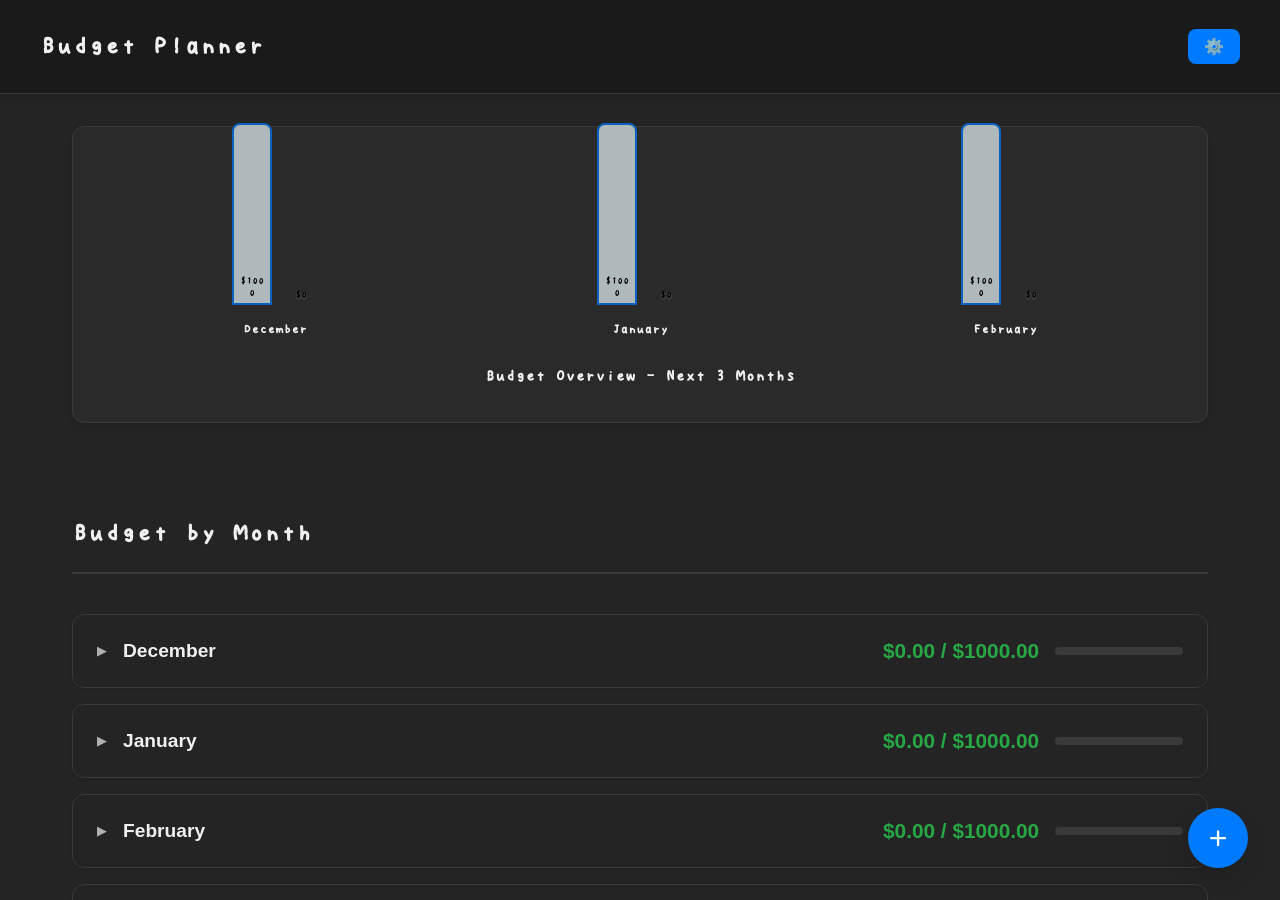
==== commit f452c52b: "Graph changes final" ====
--- a/index.html
+++ b/index.html
@@ -14,8 +14,8 @@
     <link rel="apple-touch-icon" href="/icons/apple-touch-icon.png" />
 
     <title>Budget Planner</title>
-    <script type="module" crossorigin src="https://kat-the-kat.github.io/BudgetPlannerApp/assets/index-DieTnpMC.js"></script>
-    <link rel="stylesheet" crossorigin href="https://kat-the-kat.github.io/BudgetPlannerApp/assets/index-n8dyeyCs.css">
+    <script type="module" crossorigin src="https://kat-the-kat.github.io/BudgetPlannerApp/assets/index-ByJYzhxB.js"></script>
+    <link rel="stylesheet" crossorigin href="https://kat-the-kat.github.io/BudgetPlannerApp/assets/index-CzF7DZjh.css">
   </head>
   <body>
     <div id="root"></div>
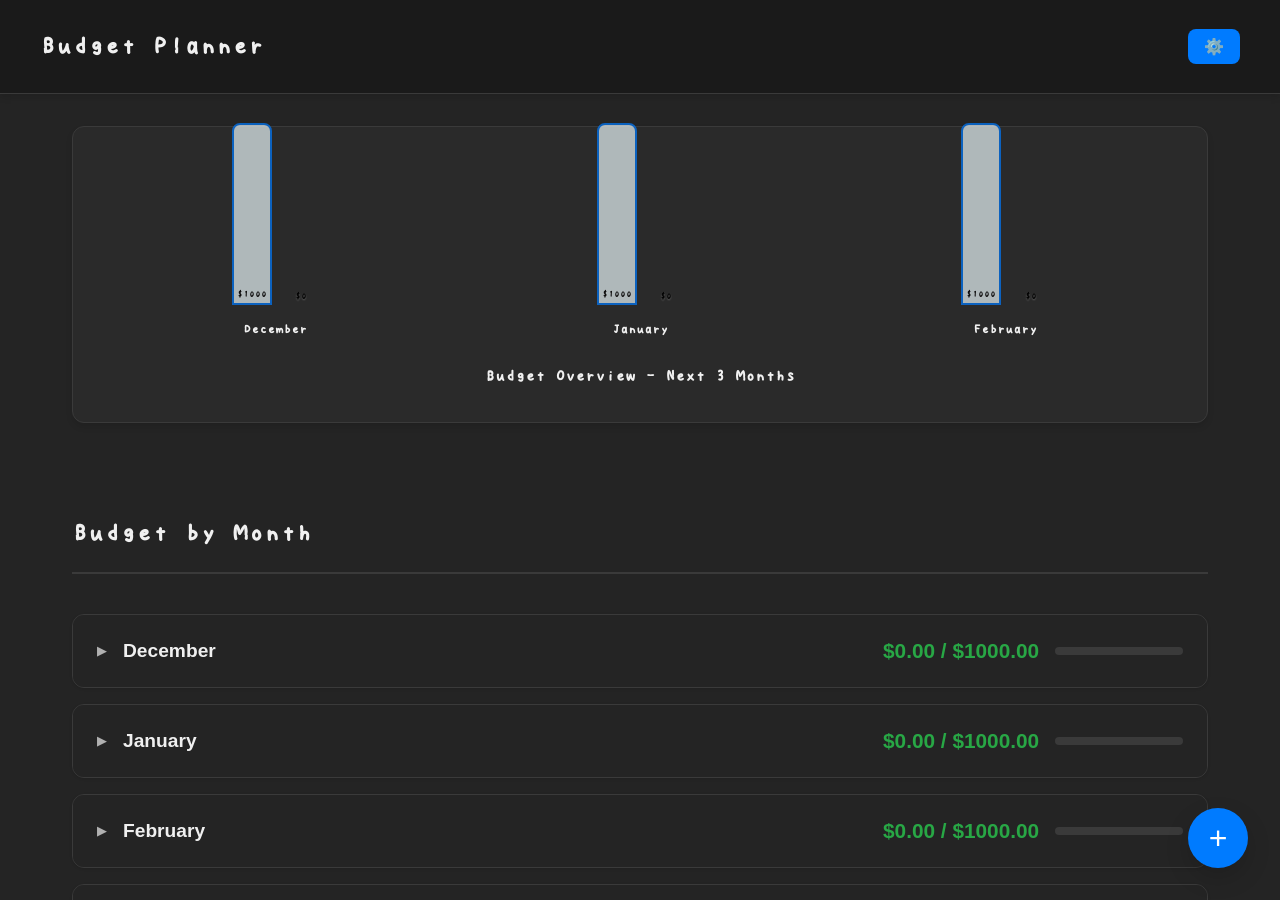
==== commit 96c2c5f0: "Final final final graph changes" ====
--- a/index.html
+++ b/index.html
@@ -14,8 +14,8 @@
     <link rel="apple-touch-icon" href="/icons/apple-touch-icon.png" />
 
     <title>Budget Planner</title>
-    <script type="module" crossorigin src="https://kat-the-kat.github.io/BudgetPlannerApp/assets/index-ByJYzhxB.js"></script>
-    <link rel="stylesheet" crossorigin href="https://kat-the-kat.github.io/BudgetPlannerApp/assets/index-CzF7DZjh.css">
+    <script type="module" crossorigin src="https://kat-the-kat.github.io/BudgetPlannerApp/assets/index-DnYcTJPl.js"></script>
+    <link rel="stylesheet" crossorigin href="https://kat-the-kat.github.io/BudgetPlannerApp/assets/index-BLjaJohg.css">
   </head>
   <body>
     <div id="root"></div>
